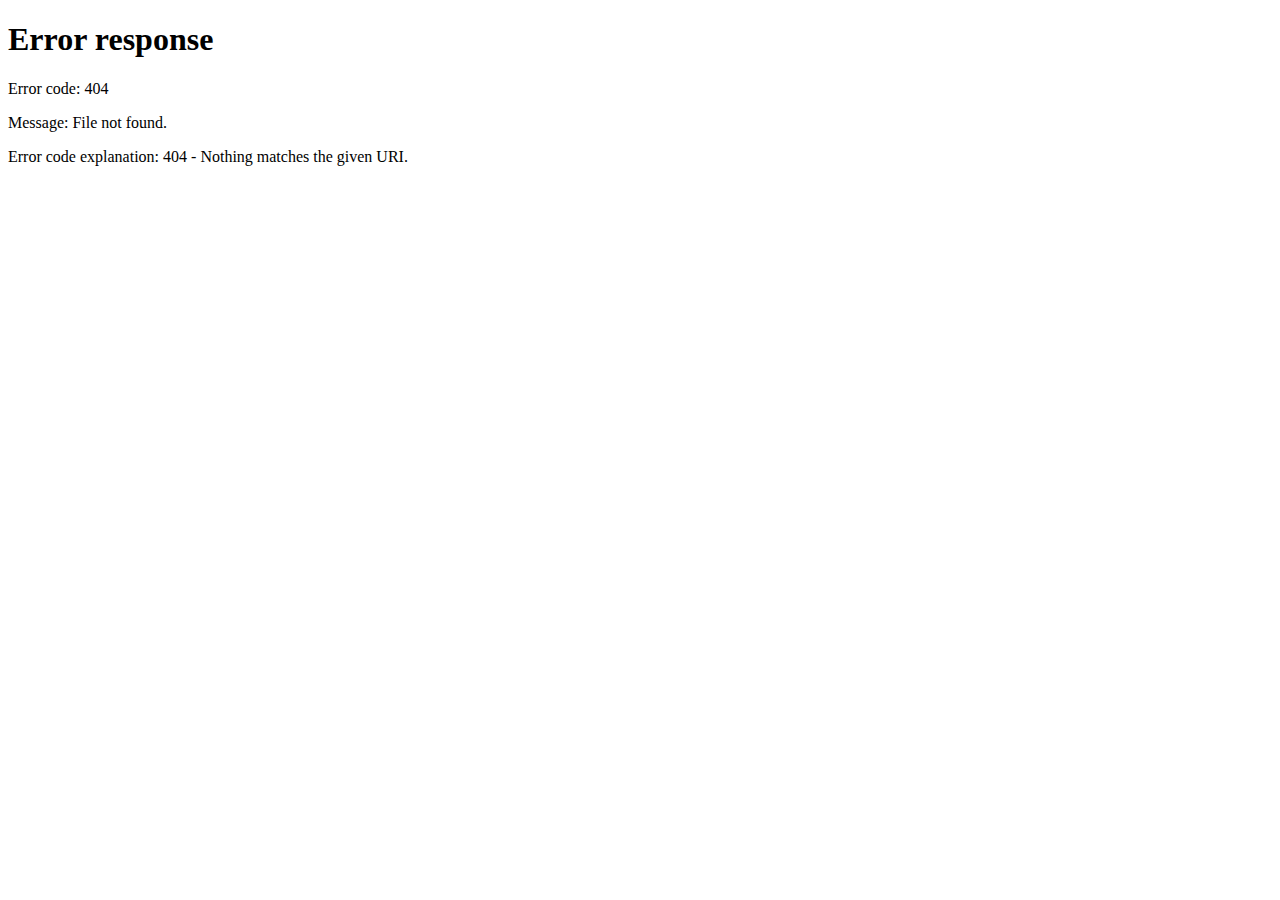
==== main.html @ 8d02bdb0 "Add files via upload" ====
<!DOCTYPE html>
<html lang="en">
<head>
    <meta charset="UTF-8">
    <meta name="viewport" content="width=device-width, initial-scale=1.0">
    <title>Main Page</title>
    <link rel="stylesheet" href="main.css">
</head>
<body>
    <div class="main-container">
        <h1>Great Website</h1>
        <p>You are now logged in.</p>

        <h2>Your Messages</h2>
        <div id="messagesList">
            <!-- Messages will be populated here -->
        </div>

        <h2>Send a Message</h2>
        <form id="messageForm">
            <input type="text" id="receiver" placeholder="Enter receiver username" required>
            <textarea id="messageContent" placeholder="Write your message" required></textarea>
            <button type="submit">Send Message</button>
        </form>

        <button onclick="window.location.href='index.html'">Logout</button>
    </div>

    <script src="messaging.js"></script>
</body>
</html>
---- main.css ----
/* General Reset */
body {
    margin: 0;
    font-family: Arial, sans-serif;
    background-color: #f4f4f9;
    display: flex;
    justify-content: center;
    align-items: center;
    height: 100vh;
}

/* Main Container */
.main-container {
    background-color: #ffffff;
    border-radius: 10px;
    box-shadow: 0 4px 6px rgba(0, 0, 0, 0.1);
    padding: 30px;
    max-width: 600px;
    width: 90%;
    text-align: center;
}

.main-container h1 {
    font-size: 24px;
    margin-bottom: 10px;
    color: #333333;
}

.main-container p {
    font-size: 14px;
    color: #555555;
    margin-bottom: 20px;
}

h2 {
    font-size: 20px;
    margin: 20px 0 10px;
    color: #4caf50;
}

/* Form Styles */
form#messageForm {
    display: flex;
    flex-direction: column;
    gap: 15px;
    margin-bottom: 20px;
}

form#messageForm input,
form#messageForm textarea {
    width: 100%;
    padding: 10px;
    border: 1px solid #ccc;
    border-radius: 5px;
    font-size: 14px;
    box-sizing: border-box;
    background-color: #f9f9f9;
}

form#messageForm input:focus,
form#messageForm textarea:focus {
    outline: none;
    border-color: #4caf50;
    background-color: #ffffff;
}

form#messageForm textarea {
    height: 100px;
    resize: none;
}

form#messageForm button {
    padding: 10px 20px;
    background-color: #4caf50;
    color: #ffffff;
    border: none;
    border-radius: 5px;
    font-size: 16px;
    cursor: pointer;
    transition: background-color 0.3s ease;
}

form#messageForm button:hover {
    background-color: #45a047;
}

/* Messages List */
#messagesList {
    max-height: 200px;
    overflow-y: auto;
    border: 1px solid #ccc;
    border-radius: 5px;
    padding: 10px;
    background-color: #f9f9f9;
    text-align: left;
    font-size: 14px;
    line-height: 1.5;
    margin-bottom: 20px;
}

/* Logout Button */
button {
    background-color: #d9534f;
    color: #ffffff;
    border: none;
    padding: 10px 20px;
    border-radius: 5px;
    font-size: 16px;
    cursor: pointer;
    transition: background-color 0.3s ease;
}

button:hover {
    background-color: #c9302c;
}
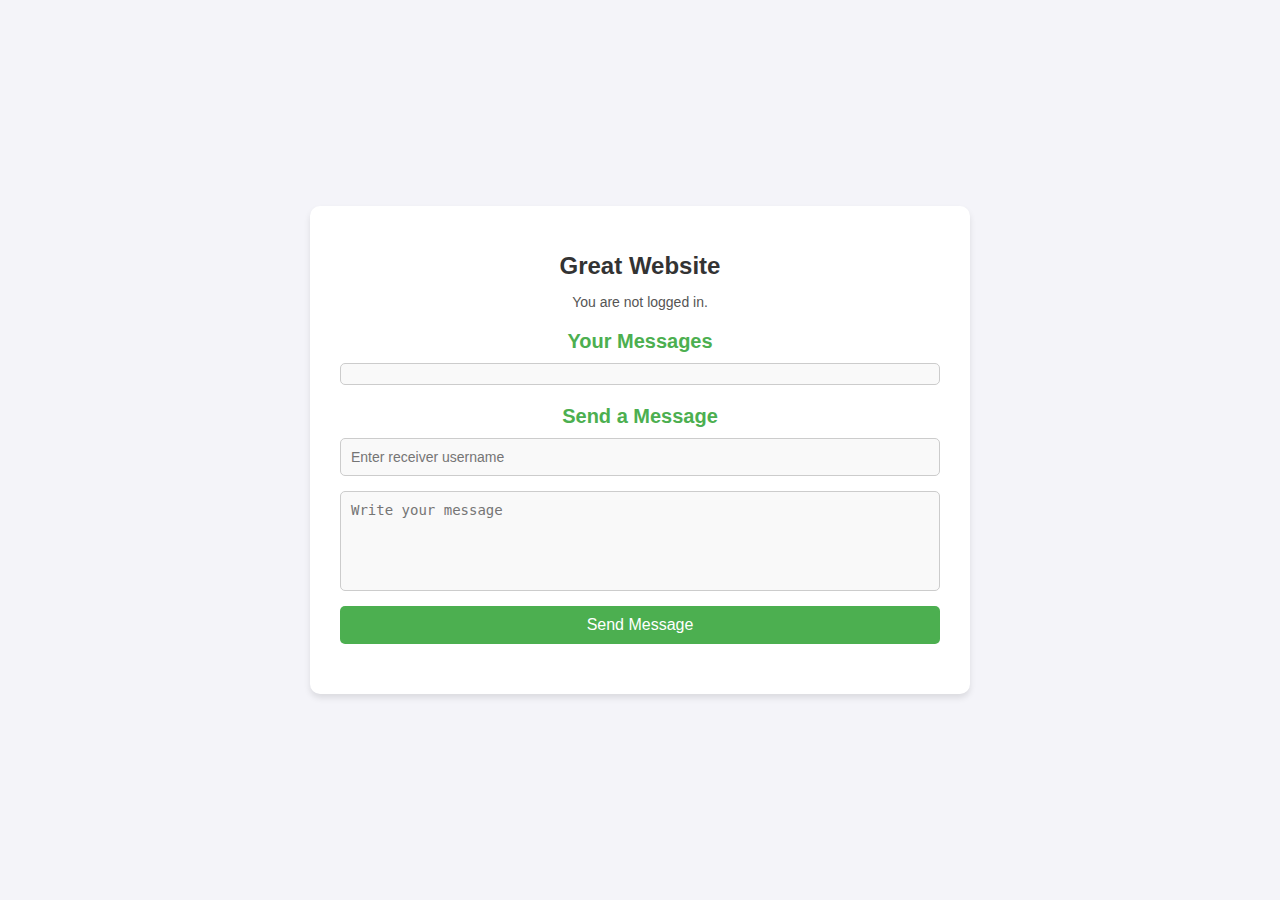
==== commit 082092d1: "Loggedinas" ====
--- a/main.html
+++ b/main.html
@@ -5,11 +5,15 @@
     <meta name="viewport" content="width=device-width, initial-scale=1.0">
     <title>Main Page</title>
     <link rel="stylesheet" href="main.css">
+    <script async src="https://pagead2.googlesyndication.com/pagead/js/adsbygoogle.js?client=ca-pub-5059909946007224"
+     crossorigin="anonymous"></script>
 </head>
 <body>
     <div class="main-container">
         <h1>Great Website</h1>
-        <p>You are now logged in.</p>
+        
+        <!-- This will display the login status dynamically -->
+        <p id="loginStatus"></p> 
 
         <h2>Your Messages</h2>
         <div id="messagesList">
@@ -23,7 +27,8 @@
             <button type="submit">Send Message</button>
         </form>
 
-        <button onclick="window.location.href='index.html'">Logout</button>
+        <!-- Logout button -->
+        <button id="logoutButton">Logout</button>
     </div>
 
     <script src="messaging.js"></script>
--- a/main.css
+++ b/main.css
@@ -113,3 +113,9 @@
 button:hover {
     background-color: #c9302c;
 }
+
+.timestamp {
+    font-size: 12px;  /* Smaller font size */
+    color: #888;      /* Light gray color for the timestamp */
+    margin-left: 10px; /* Optional: space between the message and timestamp */
+}
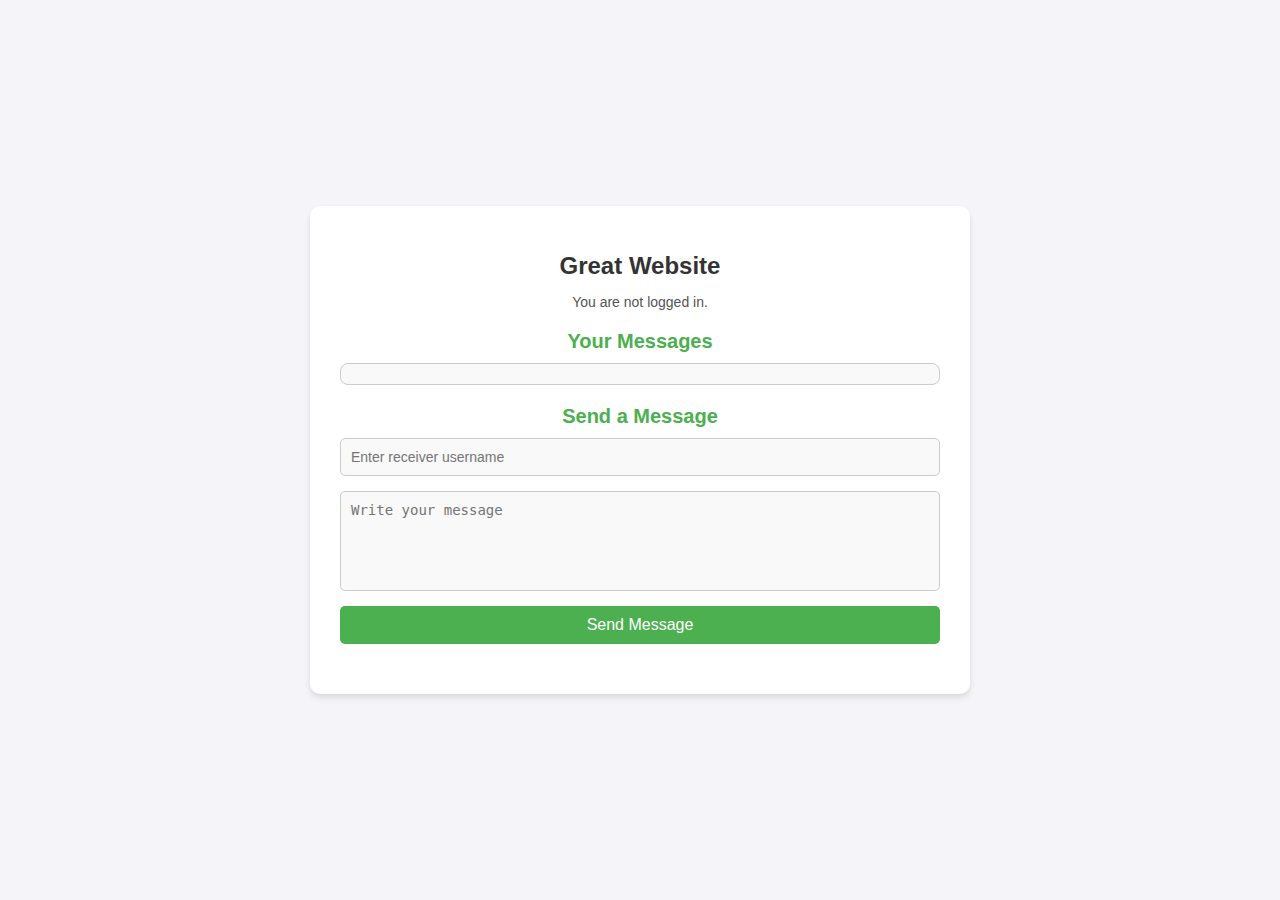
==== commit 32dfd6c0: "container" ====
--- a/main.html
+++ b/main.html
@@ -11,13 +11,13 @@
 <body>
     <div class="main-container">
         <h1>Great Website</h1>
-        
-        <!-- This will display the login status dynamically -->
-        <p id="loginStatus"></p> 
+        <p id="loginStatus"></p>
 
         <h2>Your Messages</h2>
-        <div id="messagesList">
-            <!-- Messages will be populated here -->
+        <div id="messagesListContainer">
+            <div id="messagesList">
+                <!-- Messages will be populated here -->
+            </div>
         </div>
 
         <h2>Send a Message</h2>
@@ -27,7 +27,6 @@
             <button type="submit">Send Message</button>
         </form>
 
-        <!-- Logout button -->
         <button id="logoutButton">Logout</button>
     </div>
 
--- a/main.css
+++ b/main.css
@@ -20,18 +20,21 @@
     text-align: center;
 }
 
+/* Main Heading */
 .main-container h1 {
     font-size: 24px;
     margin-bottom: 10px;
     color: #333333;
 }
 
+/* Subtext for the user status */
 .main-container p {
     font-size: 14px;
     color: #555555;
     margin-bottom: 20px;
 }
 
+/* Section Headings */
 h2 {
     font-size: 20px;
     margin: 20px 0 10px;
@@ -84,22 +87,58 @@
     background-color: #45a047;
 }
 
+/* Messages List Container */
+#messagesListContainer {
+    max-height: 400px;
+    overflow-y: scroll;
+    margin-bottom: 20px;
+    padding: 10px;
+    border-radius: 8px;
+    border: 1px solid #ccc;
+    background-color: #f9f9f9;
+}
+
 /* Messages List */
 #messagesList {
-    max-height: 200px;
-    overflow-y: auto;
-    border: 1px solid #ccc;
-    border-radius: 5px;
-    padding: 10px;
-    background-color: #f9f9f9;
+    display: flex;
+    flex-direction: column;
+    gap: 15px;
     text-align: left;
     font-size: 14px;
     line-height: 1.5;
-    margin-bottom: 20px;
 }
 
-/* Logout Button */
-button {
+/* Individual Message Bubbles */
+.message {
+    display: flex;
+    flex-direction: column;
+    padding: 10px;
+    border-radius: 8px;
+    background-color: #e2e2e2;
+    box-shadow: 0 2px 4px rgba(0, 0, 0, 0.1);
+}
+
+/* Styling for Received Messages */
+.received {
+    background-color: #d1ffd1;  /* Light green for received messages */
+    align-items: flex-start;
+}
+
+/* Styling for Sent Messages */
+.sent {
+    background-color: #e0e0e0;  /* Light gray for sent messages */
+    align-items: flex-end;
+}
+
+/* Styling for Timestamp */
+.timestamp {
+    font-size: 12px;  /* Smaller font size */
+    color: #888;      /* Light gray color for the timestamp */
+    margin-left: 10px; /* Optional: space between the message and timestamp */
+}
+
+/* Button for Logging Out */
+button#logoutButton {
     background-color: #d9534f;
     color: #ffffff;
     border: none;
@@ -110,12 +149,6 @@
     transition: background-color 0.3s ease;
 }
 
-button:hover {
+button#logoutButton:hover {
     background-color: #c9302c;
 }
-
-.timestamp {
-    font-size: 12px;  /* Smaller font size */
-    color: #888;      /* Light gray color for the timestamp */
-    margin-left: 10px; /* Optional: space between the message and timestamp */
-}
